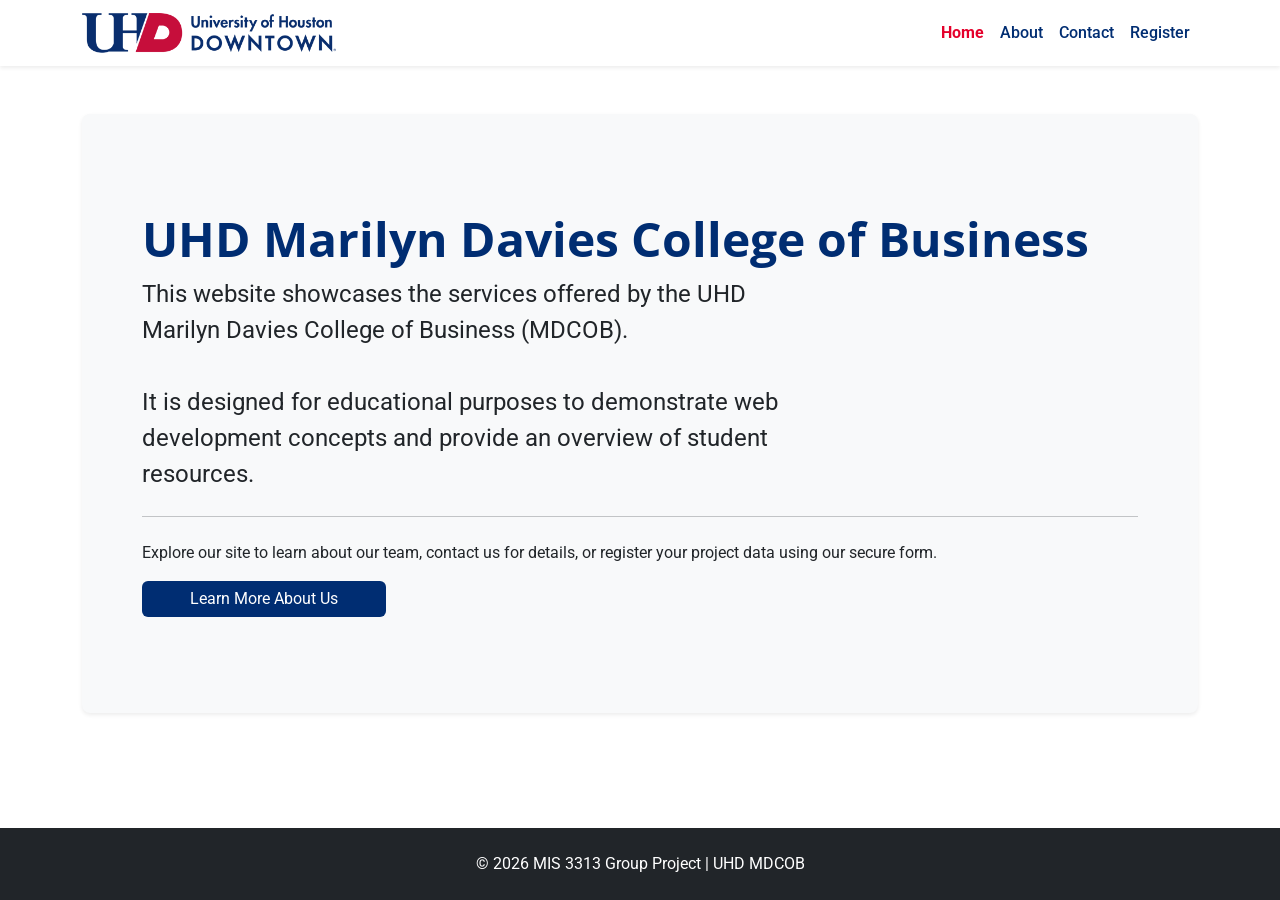
==== index.html @ 91958b61 "Fix Register link in navigation menu" ====
<!DOCTYPE html>
<html lang="en">
<head>
  <meta charset="UTF-8">
  <meta name="viewport" content="width=device-width, initial-scale=1.0">
  <title>UHD Project - Home</title>

  <link href="https://cdn.jsdelivr.net/npm/bootstrap@5.3.3/dist/css/bootstrap.min.css" rel="stylesheet">
  <link href="https://fonts.googleapis.com/css2?family=Open+Sans&family=Roboto&display=swap" rel="stylesheet">
  <link rel="stylesheet" href="style.css">
</head>
<body>
  <nav class="navbar navbar-expand-lg navbar-light bg-white py-2 shadow-sm">
    <div class="container">
      <a class="navbar-brand" href="index.html">
        <img src="uhd-logo.png" alt="UHD Logo" height="40">
      </a>
      <button class="navbar-toggler" type="button" data-bs-toggle="collapse" data-bs-target="#navbarNav">
        <span class="navbar-toggler-icon"></span>
      </button>
      
      <div class="collapse navbar-collapse" id="navbarNav">
        <ul class="navbar-nav ms-auto">
          <li class="nav-item"><a class="nav-link active" aria-current="page" href="index.html">Home</a></li>
          <li class="nav-item"><a class="nav-link" href="about.html">About</a></li>
          <li class="nav-item"><a class="nav-link" href="contact.html">Contact</a></li>
          <li class="nav-item"><a class="nav-link" href="form.html">Register</a></li>
        </ul>
      </div>
    </div>
  </nav>
  
  <main class="container mt-5">
    <div class="p-5 mb-4 bg-light rounded-3 shadow-sm">
      <div class="container-fluid py-5">
        <h1 class="display-5 fw-bold uhd-blue">UHD Marilyn Davies College of Business</h1>
        <p class="col-md-8 fs-4">
          This website showcases the services offered by the UHD Marilyn Davies College of Business (MDCOB).<br><br>
          It is designed for educational purposes to demonstrate web development concepts and provide an overview of student resources. 
        </p>
        <hr class="my-4">
        <p>Explore our site to learn about our team, contact us for details, or register your project data using our secure form.</p>
        <a href="about.html" class="btn bg-uhd-blue text-white px-5">Learn More About Us</a>
      </div>
    </div>
  </main>

  <footer class="p-4 bg-dark text-white text-center">
    <p class="mb-0">&copy; 2026 MIS 3313 Group Project | UHD MDCOB</p>
  </footer>
  
  <script src="https://cdn.jsdelivr.net/npm/bootstrap@5.3.3/dist/js/bootstrap.bundle.min.js"></script>
</body>
</html>
---- style.css ----
html, body {
  height: 100%;
  margin: 0;
}

  body {
  display: flex;
  flex-direction: column;
  font-family: 'Roboto', sans-serif;
}

main {
  flex: 1 0 auto;
}

footer {
  flex-shrink: 0;
}

h1, h2, h3 {
  font-family: 'Open Sans', sans-serif;
}

.uhd-blue {
  color: #002D72;
}

.bg-uhd-blue {
  background-color: #002D72 !important;
  color: white !important;
  border: none !important;
}

.bg-uhd-blue:hover {
  background-color: #001F4D !important;
  color: white !important;
}

.uhd-red {
  color: #E4002B;
}

.bg-uhd-red {
  background-color: #E4002B !important;
  color: white;
}

.bg-uhd-red:hover {
  background-color: #B30022 !important;
}
  
.card img {
  height: 250px;
  object-fit: cover;
}

.navbar-light .navbar-nav .nav-link {
  color: #002D72 !important;
  font-weight: 500;
  transition: none !important;
}

.navbar-light .navbar-nav .nav-link.active {
  color: #E4002B !important;
  font-weight: bold;
}

.navbar-light .navbar-nav .nav-link:hover {
  color: #002D72 !important;
  background-color: transparent !important;
}

.navbar-toggler {
  border-color: rgba(0, 45, 114, 0.1);
}
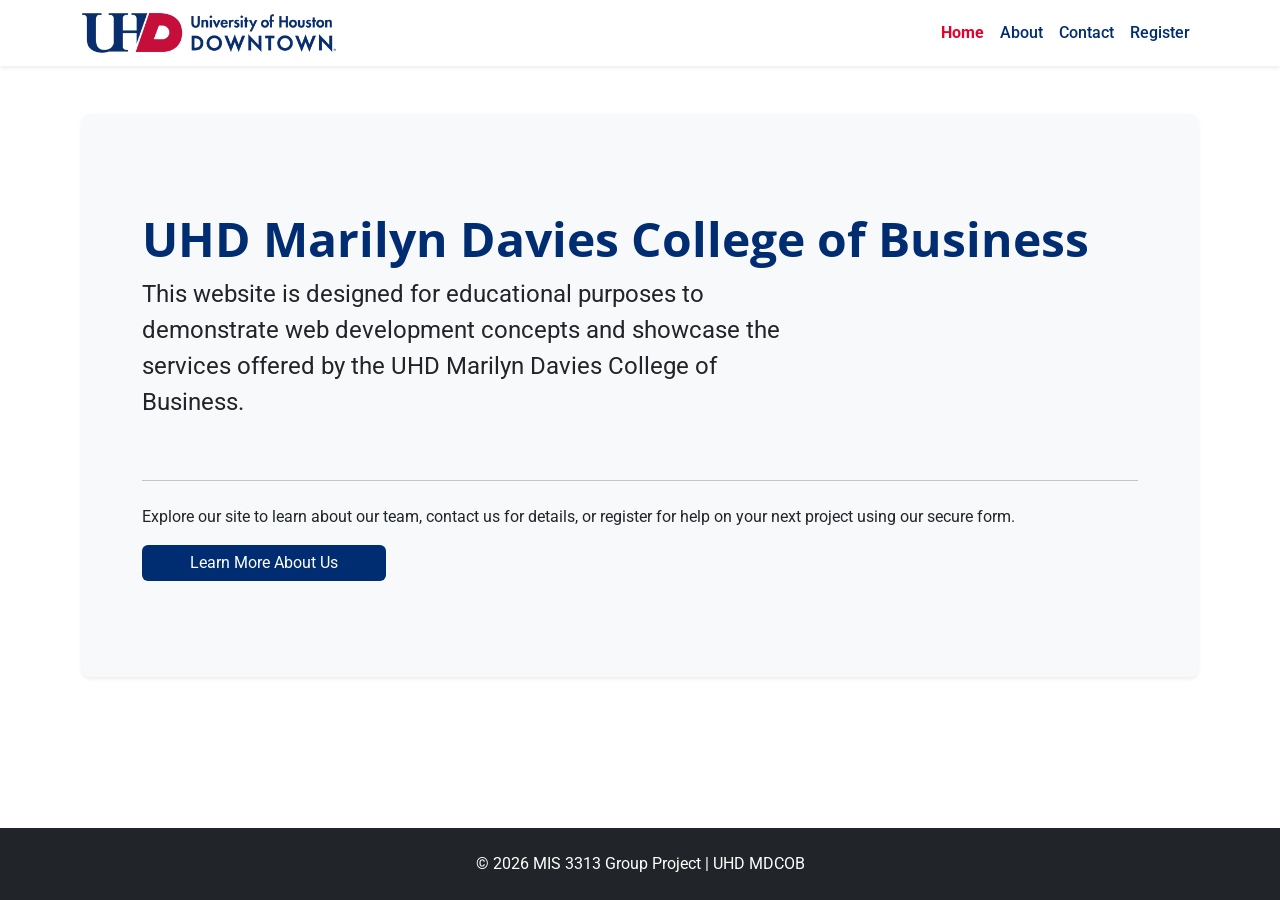
==== commit 3033b510: "Update index.html" ====
--- a/index.html
+++ b/index.html
@@ -35,11 +35,10 @@
       <div class="container-fluid py-5">
         <h1 class="display-5 fw-bold uhd-blue">UHD Marilyn Davies College of Business</h1>
         <p class="col-md-8 fs-4">
-          This website showcases the services offered by the UHD Marilyn Davies College of Business (MDCOB).<br><br>
-          It is designed for educational purposes to demonstrate web development concepts and provide an overview of student resources. 
+          This website is designed for educational purposes to demonstrate web development concepts and showcase the services offered by the UHD Marilyn Davies College of Business.<br><br> 
         </p>
         <hr class="my-4">
-        <p>Explore our site to learn about our team, contact us for details, or register your project data using our secure form.</p>
+        <p>Explore our site to learn about our team, contact us for details, or register for help on your next project using our secure form.</p>
         <a href="about.html" class="btn bg-uhd-blue text-white px-5">Learn More About Us</a>
       </div>
     </div>
--- a/style.css
+++ b/style.css
@@ -73,3 +73,35 @@
 .navbar-toggler {
   border-color: rgba(0, 45, 114, 0.1);
 }
+
+.registration-page .text-uhd-blue {
+  color: #002D72;
+}
+
+.registration-page .text-uhd-red {
+  color: #D42033;
+}
+
+.registration-page .byn-uhd {
+  background-color: #002D72;
+  color: #FFFFFF;
+  border: none;
+  transition: background-color 0.3s ease;
+  font-weight: 700;
+  text-transform: uppercase;
+}
+
+.registration-page .btn-uhd:hover {
+  background-color: #D42033;
+  color: #FFFFFF;
+}
+
+.registration-page .card {
+  border-top: 6px solid #D42033 !important;
+}
+
+.registartion-page .form-label {
+  font-weight: 600;
+  font-size: 0.9rem;
+  color: #495057;
+}
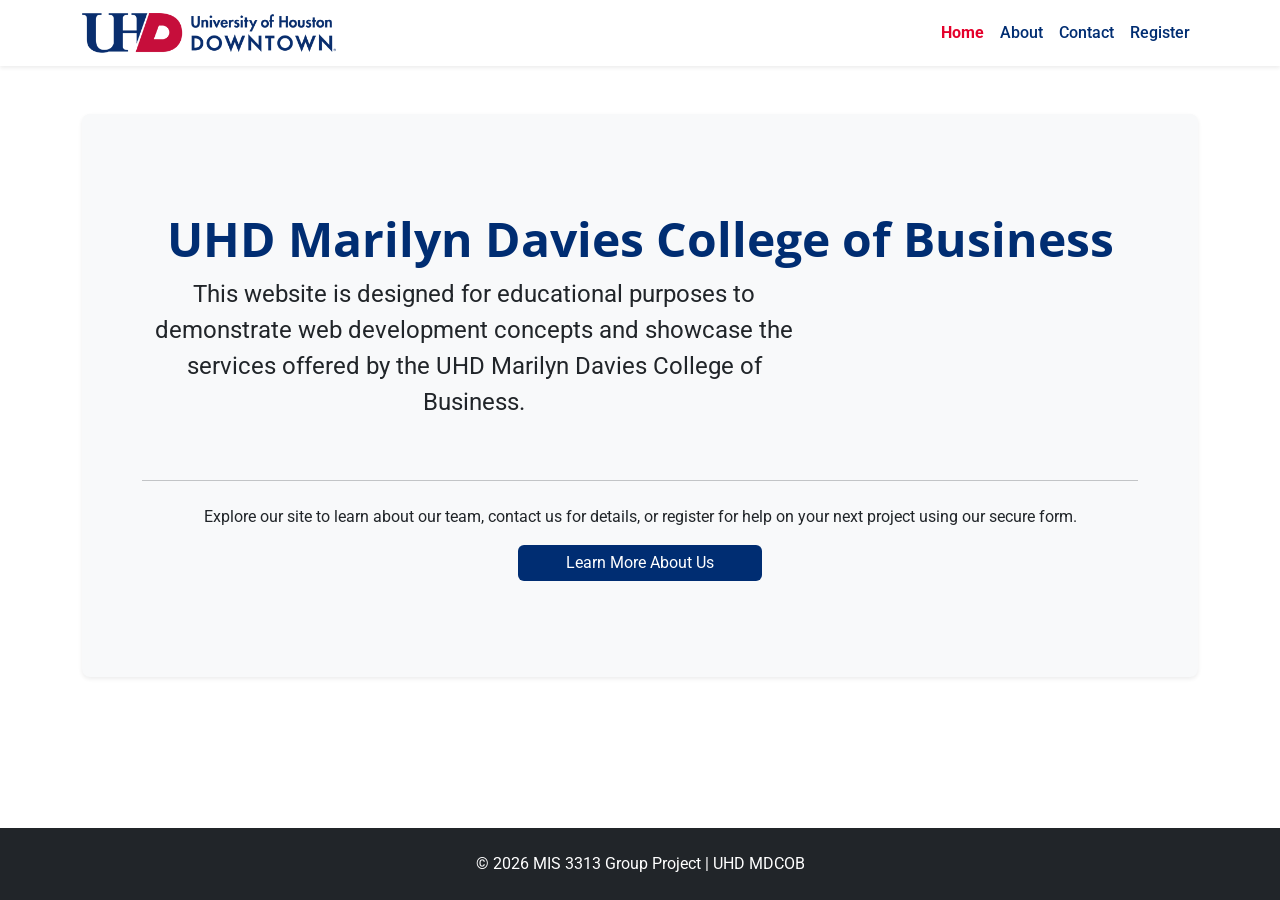
==== commit a24f2e47: "Center text in main container" ====
--- a/index.html
+++ b/index.html
@@ -30,7 +30,7 @@
     </div>
   </nav>
   
-  <main class="container mt-5">
+  <main class="container mt-5 text-center">
     <div class="p-5 mb-4 bg-light rounded-3 shadow-sm">
       <div class="container-fluid py-5">
         <h1 class="display-5 fw-bold uhd-blue">UHD Marilyn Davies College of Business</h1>
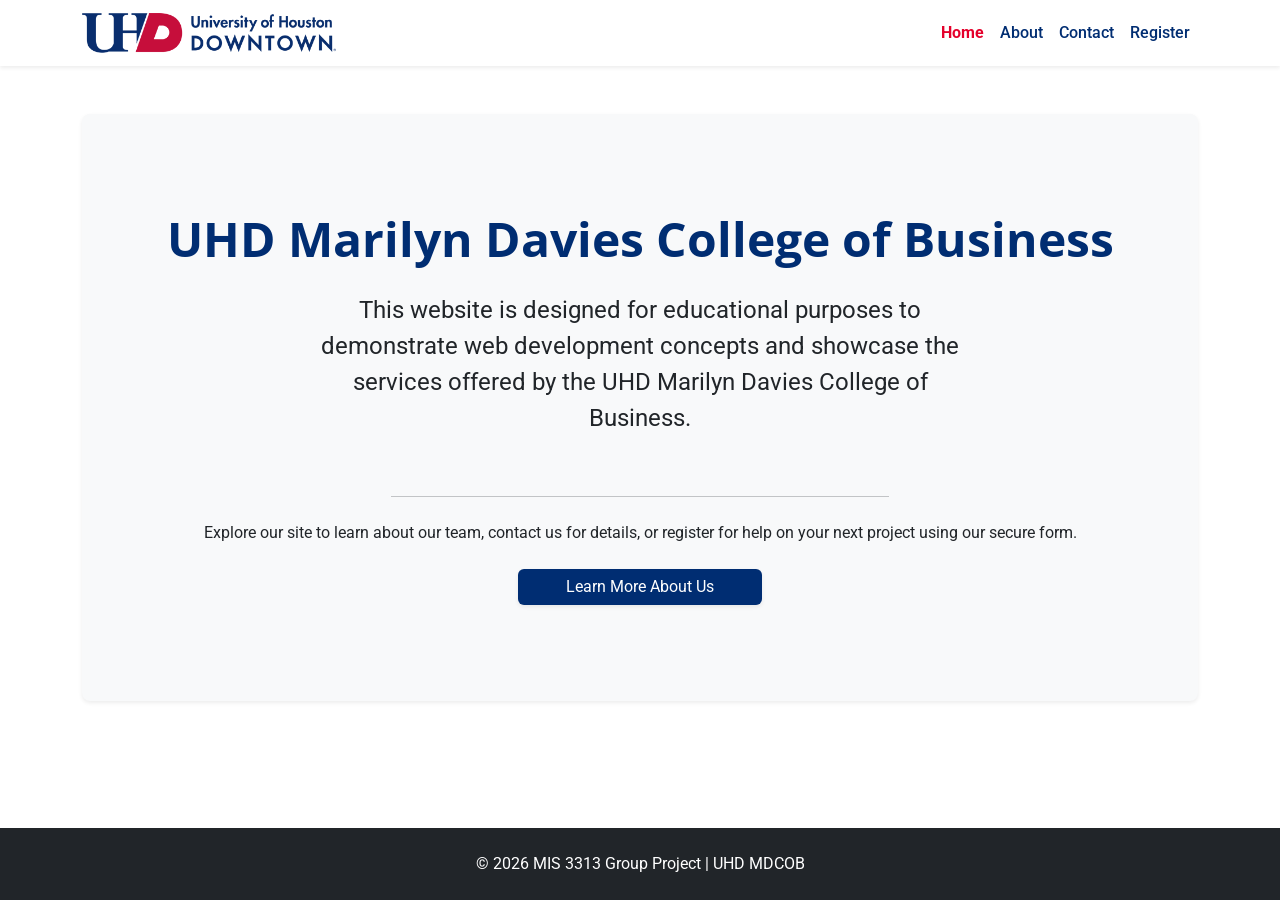
==== commit d8760f89: "Refactor main section layout and styling in index.html" ====
--- a/index.html
+++ b/index.html
@@ -31,15 +31,15 @@
   </nav>
   
   <main class="container mt-5 text-center">
-    <div class="p-5 mb-4 bg-light rounded-3 shadow-sm">
+    <div class="p-5 mb-4 bg-light rounded-3 shadow-sm d-flex flex-column align-items-center">
       <div class="container-fluid py-5">
         <h1 class="display-5 fw-bold uhd-blue">UHD Marilyn Davies College of Business</h1>
-        <p class="col-md-8 fs-4">
+        <p class="col-md-8 fs-4 mx-auto mt-4">
           This website is designed for educational purposes to demonstrate web development concepts and showcase the services offered by the UHD Marilyn Davies College of Business.<br><br> 
         </p>
-        <hr class="my-4">
-        <p>Explore our site to learn about our team, contact us for details, or register for help on your next project using our secure form.</p>
-        <a href="about.html" class="btn bg-uhd-blue text-white px-5">Learn More About Us</a>
+        <hr class="my-4 col-md-6 mx-auto">
+        <p class="mb-4">Explore our site to learn about our team, contact us for details, or register for help on your next project using our secure form.</p>
+        <a href="about.html" class="btn bg-uhd-blue text-white px-5 shadow-sm">Learn More About Us</a>
       </div>
     </div>
   </main>
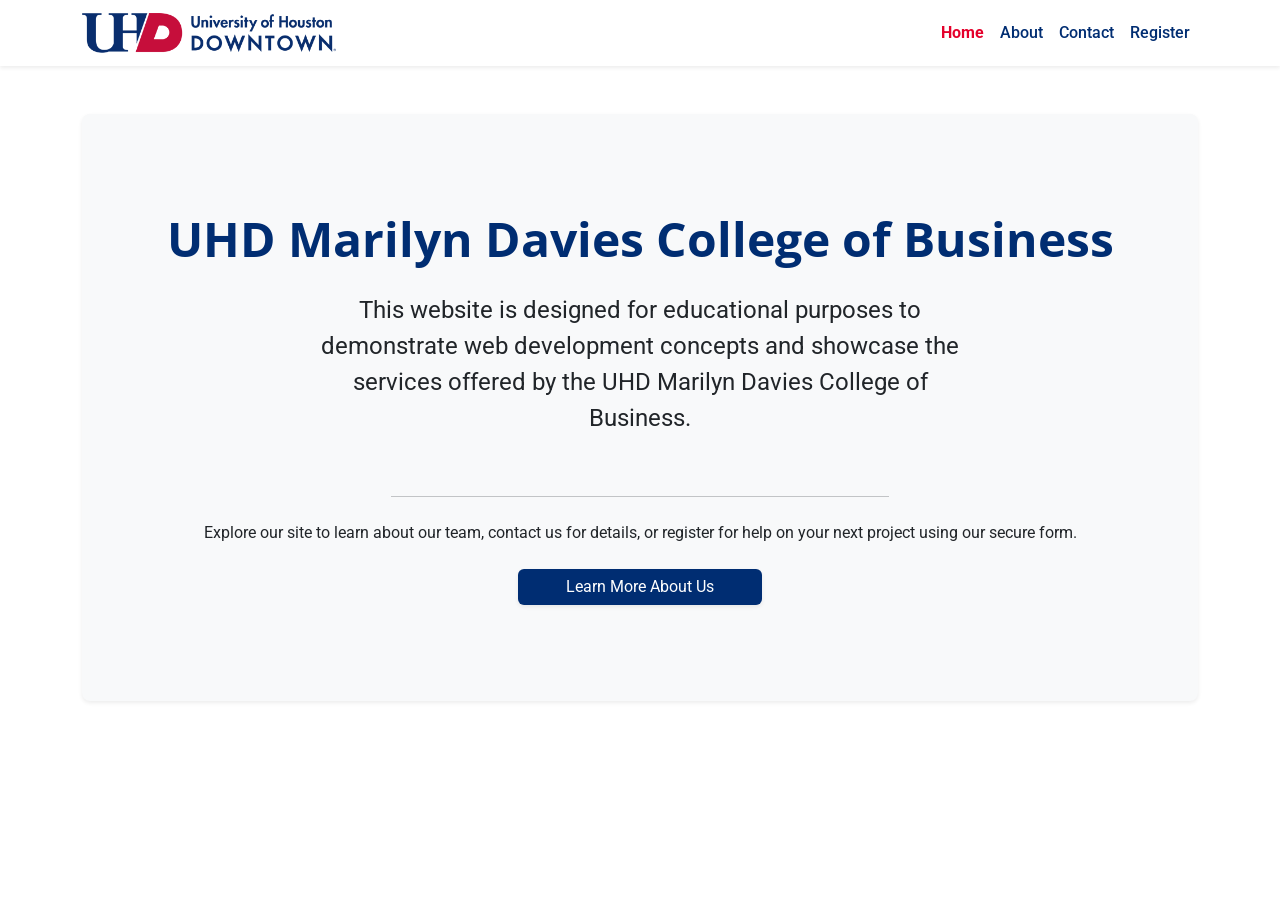
==== commit 0752a40d: "Remove footer from index.html Removed footer section from index.html" ====
--- a/index.html
+++ b/index.html
@@ -43,10 +43,6 @@
       </div>
     </div>
   </main>
-
-  <footer class="p-4 bg-dark text-white text-center">
-    <p class="mb-0">&copy; 2026 MIS 3313 Group Project | UHD MDCOB</p>
-  </footer>
   
   <script src="https://cdn.jsdelivr.net/npm/bootstrap@5.3.3/dist/js/bootstrap.bundle.min.js"></script>
 </body>
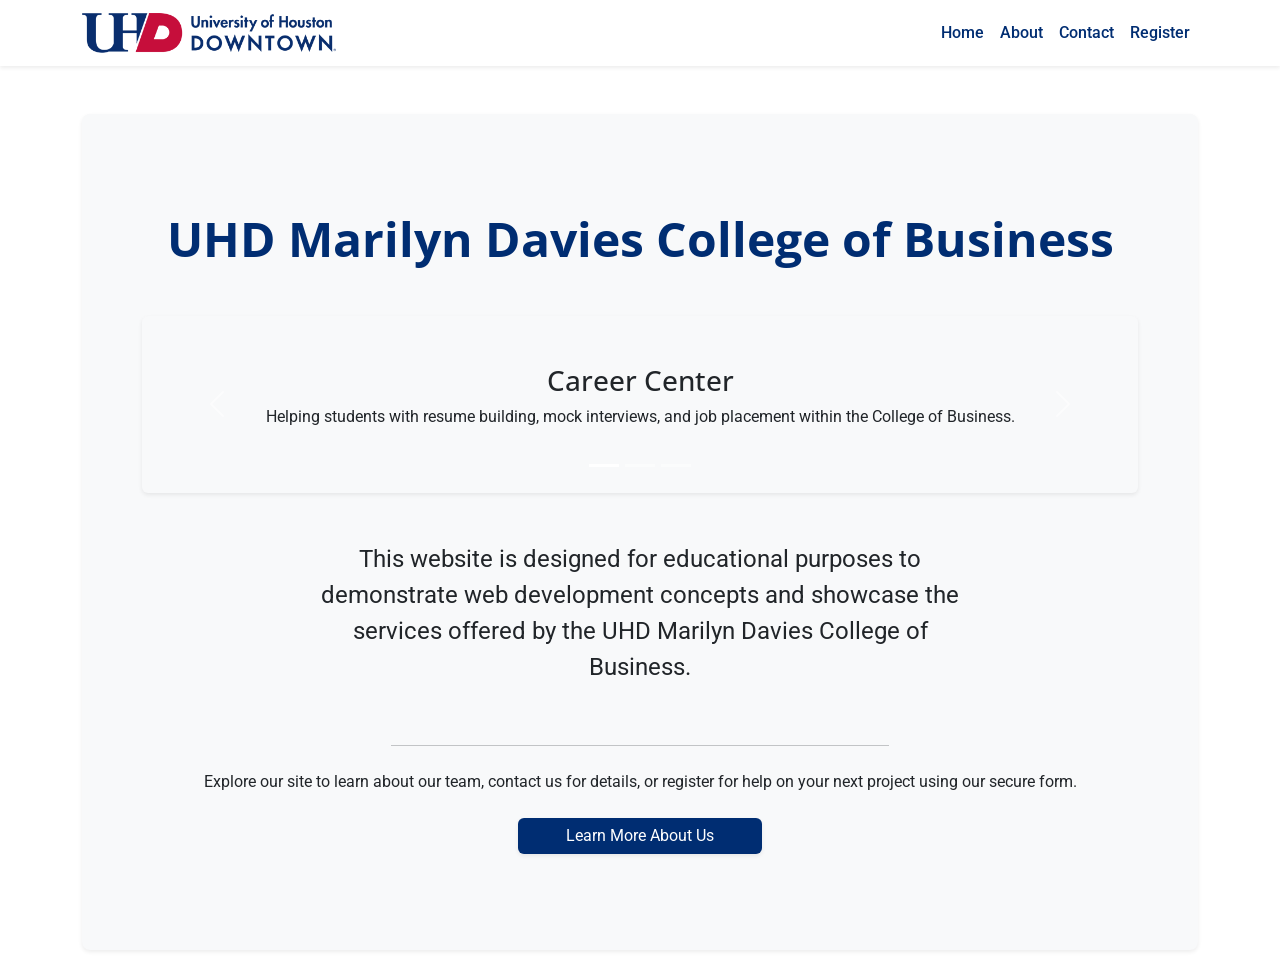
==== commit 717e2505: "Add carousel for UHD services section" ====
--- a/index.html
+++ b/index.html
@@ -34,6 +34,38 @@
     <div class="p-5 mb-4 bg-light rounded-3 shadow-sm d-flex flex-column align-items-center">
       <div class="container-fluid py-5">
         <h1 class="display-5 fw-bold uhd-blue">UHD Marilyn Davies College of Business</h1>
+        <div id="uhdServicesCarousel" class="carousel slide my-5" data-bs-ride="carousel">
+          <div class ="carousel-indicators">
+            <button type="button" data-bs-target="#uhdServicesCarousel" data-bs-slide-to="0" class="active"></button>
+            <button type="button" data-bs-target="#uhdServicesCarousel" data-bs-slide-to="1"></button>
+            <button type="button" data-bs-target="#uhdServicesCarousel" data-bs-slide-to="2"></button>
+          </div>
+
+          <div class="carousel-inner text-center bg-light p-5 rounded shadow-sm">
+            <div class="carousel-item active">
+              <h3>Career Center</h3>
+              <p>Helping students with resume building, mock interviews, and job placement within the College of Business.</p>
+            </div>
+            <div class="carousel-item">
+              <h3>Academic Advising</h3>
+              <p>Expert guidance to help navigate your degree plan and graduate on time.</p>
+            </div>
+            <div class="carousel-item">
+              <h3>Tutoring & Mentoring</h3>
+              <p>Peer-led tutoring sessions for accounting, finance, and MIS courses.</p>
+            </div>
+          </div>
+
+          <button class="carousel-control-prev" type="button" data-bs-target="#uhdServicesCarousel" data-bs-slide="prev">
+            <span class="carousel-control-prev-icon" aria-hidden="true"></span>
+            <span class="visually-hidden">Previous</span>
+          </button>
+          <button class="carousel-control-next" type="button" data-bs-target="#uhdServicesCarousel" data-bs-slide="next">
+            <span class="carousel-control-next-icon" aria-hidden="true"></span>
+            <span class="visually-hidden">Next</span>
+          </button>
+        </div>
+        
         <p class="col-md-8 fs-4 mx-auto mt-4">
           This website is designed for educational purposes to demonstrate web development concepts and showcase the services offered by the UHD Marilyn Davies College of Business.<br><br> 
         </p>
--- a/style.css
+++ b/style.css
@@ -3,7 +3,7 @@
   margin: 0;
 }
 
-  body {
+body {
   display: flex;
   flex-direction: column;
   font-family: 'Roboto', sans-serif;
@@ -21,9 +21,8 @@
   font-family: 'Open Sans', sans-serif;
 }
 
-.uhd-blue {
-  color: #002D72;
-}
+.uhd-blue { color: #002D72; }
+.uhd-red { color: #E4002B; }
 
 .bg-uhd-blue {
   background-color: #002D72 !important;
@@ -33,56 +32,39 @@
 
 .bg-uhd-blue:hover {
   background-color: #001F4D !important;
-  color: white !important;
-}
-
-.uhd-red {
-  color: #E4002B;
-}
-
-.bg-uhd-red {
-  background-color: #E4002B !important;
-  color: white;
-}
-
-.bg-uhd-red:hover {
-  background-color: #B30022 !important;
-}
-  
-.card img {
-  height: 250px;
-  object-fit: cover;
 }
 
 .navbar-light .navbar-nav .nav-link {
   color: #002D72 !important;
   font-weight: 500;
-  transition: none !important;
+  font-size: 1rem;
+  transition: all 0.2s ease-in-out !important;
 }
 
-.navbar-light .navbar-nav .nav-link.active {
-  color: #E4002B !important;
-  font-weight: bold;
+.card-img-top {
+    width: 100%;
+    height: 300px; 
+    object-fit: cover;
+    object-position: top;
+}
+
+.card-body {
+  display: flex;
+  flex-direction: column;
+  justify-content: center;
+  padding: 1.25rem;
+  flex-grow: 1;
 }
 
 .navbar-light .navbar-nav .nav-link:hover {
-  color: #002D72 !important;
+  color: #E4002B !important; 
   background-color: transparent !important;
 }
 
-.navbar-toggler {
-  border-color: rgba(0, 45, 114, 0.1);
-}
+.registration-page .text-uhd-blue { color: #002D72; }
+.registration-page .text-uhd-red { color: #D42033; }
 
-.registration-page .text-uhd-blue {
-  color: #002D72;
-}
-
-.registration-page .text-uhd-red {
-  color: #D42033;
-}
-
-.registration-page .byn-uhd {
+.registration-page .btn-uhd {
   background-color: #002D72;
   color: #FFFFFF;
   border: none;
@@ -100,7 +82,7 @@
   border-top: 6px solid #D42033 !important;
 }
 
-.registartion-page .form-label {
+.registration-page .form-label {
   font-weight: 600;
   font-size: 0.9rem;
   color: #495057;
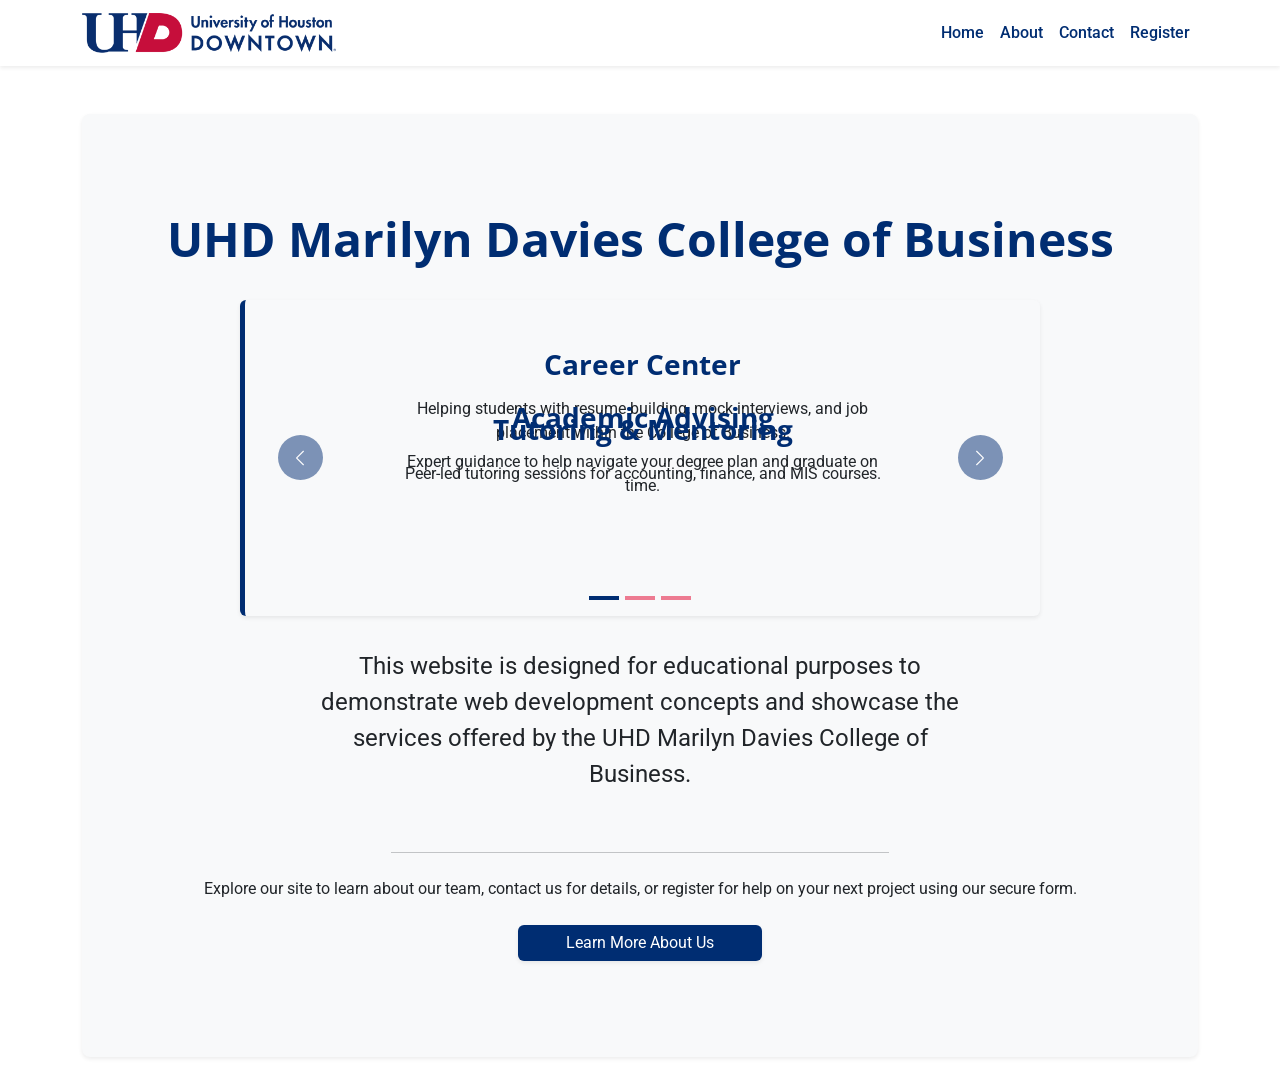
==== commit 42776311: "Set carousel interval to 5000 milliseconds Added data-bs-interval attribute to carousel for automati" ====
--- a/index.html
+++ b/index.html
@@ -34,7 +34,7 @@
     <div class="p-5 mb-4 bg-light rounded-3 shadow-sm d-flex flex-column align-items-center">
       <div class="container-fluid py-5">
         <h1 class="display-5 fw-bold uhd-blue">UHD Marilyn Davies College of Business</h1>
-        <div id="uhdServicesCarousel" class="carousel slide my-5" data-bs-ride="carousel">
+        <div id="uhdServicesCarousel" class="carousel slide" data-bs-ride="carousel" data-bs-interval="5000">
           <div class ="carousel-indicators">
             <button type="button" data-bs-target="#uhdServicesCarousel" data-bs-slide-to="0" class="active"></button>
             <button type="button" data-bs-target="#uhdServicesCarousel" data-bs-slide-to="1"></button>
--- a/style.css
+++ b/style.css
@@ -39,6 +39,64 @@
   font-weight: 500;
   font-size: 1rem;
   transition: all 0.2s ease-in-out !important;
+}
+
+#uhdServicesCarousel {
+  max-width: 800px;
+  margin: 2rem auto;
+}
+
+.carousel-inner {
+  border-left: 5px solid #002D72;
+  border-right: 5px solid #E40002B;
+  background-color: #F8F9FA;
+  transition: transform 0.6s ease-in-out;
+}
+
+.carousel-item {
+  min-height: 220px;
+  display: flex;
+  flex-direction: column;
+  justify-content: center;
+  padding: 0 15%;
+}
+
+.carousel-item h3 {
+  color: #002D72;
+  font-weight: bold;
+  margin-bottom: 1rem;
+}
+
+.carousel-control-prev-icon,
+.carousel-control-next-icon {
+  background-color: #002D72;
+  border-radius: 50%;
+  width: 45px;
+  height: 45px;
+  background-size: 40%;
+}
+
+.carousel-indicators button {
+  background-color: #E4002B !important;
+  height: 4px !important;
+  width: 30px !important;
+  border: none !important;
+  margin: 0 5px;
+  opacity: 0.5;
+}
+
+.carousel-indicators .active {
+  background-color: #002D72 !important;
+  opacity: 1;
+}
+
+@media (max-width: 576px) {
+  .carousel-inner {
+    padding: 2rem !important;
+  }
+  .carousel-item h3 {
+    font-size: 1.25rem;
+  }
 }
 
 .card-img-top {
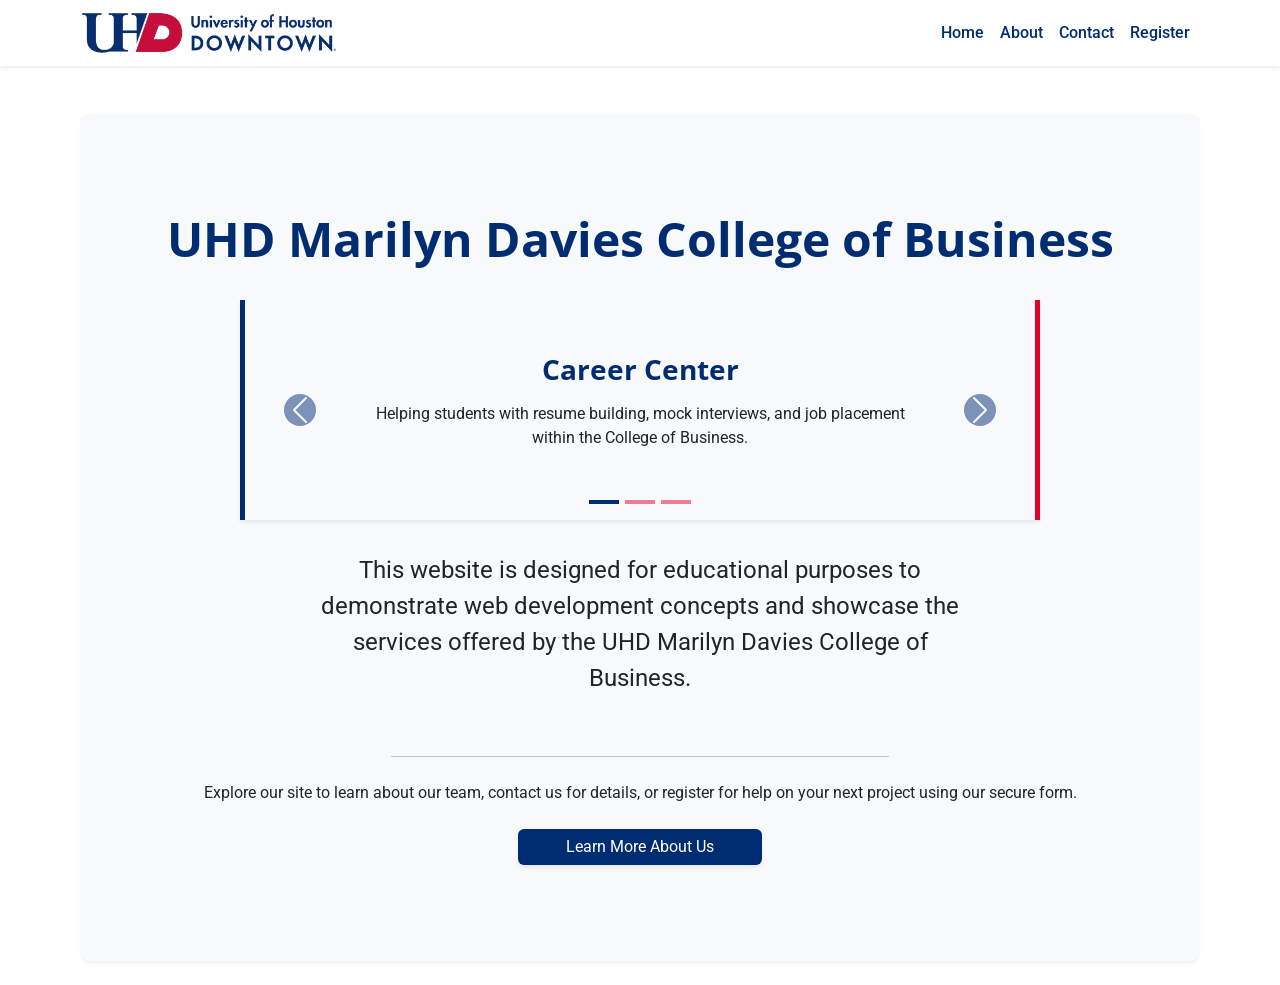
==== commit 396bcd6b: "Refactor carousel items for better alignment" ====
--- a/index.html
+++ b/index.html
@@ -41,18 +41,24 @@
             <button type="button" data-bs-target="#uhdServicesCarousel" data-bs-slide-to="2"></button>
           </div>
 
-          <div class="carousel-inner text-center bg-light p-5 rounded shadow-sm">
+          <div class="carousel-inner shadow-sm">
             <div class="carousel-item active">
-              <h3>Career Center</h3>
-              <p>Helping students with resume building, mock interviews, and job placement within the College of Business.</p>
+              <div class="d-flex flex-column justify-content-center align-items-center" style="min-height: 220px;">
+                <h3>Career Center</h3>
+                <p>Helping students with resume building, mock interviews, and job placement within the College of Business.</p>
+              </div>
             </div>
             <div class="carousel-item">
-              <h3>Academic Advising</h3>
-              <p>Expert guidance to help navigate your degree plan and graduate on time.</p>
+              <div class="d-flex flex-column justify-content-center align-items-center" style="min-height: 220px;">
+                <h3>Academic Advising</h3>
+                <p>Expert guidance to help navigate your degree plan and graduate on time.</p>
+              </div>
             </div>
             <div class="carousel-item">
-              <h3>Tutoring & Mentoring</h3>
-              <p>Peer-led tutoring sessions for accounting, finance, and MIS courses.</p>
+              <div class="d-flex flex-column justify-content-center align-items-center" style="min-height: 220px;">
+                <h3>Tutoring & Mentoring</h3>
+                <p>Peer-led tutoring sessions for accounting, finance, and MIS courses.</p>
+              </div>
             </div>
           </div>
 
--- a/style.css
+++ b/style.css
@@ -48,17 +48,16 @@
 
 .carousel-inner {
   border-left: 5px solid #002D72;
-  border-right: 5px solid #E40002B;
+  border-right: 5px solid #E4002B;
   background-color: #F8F9FA;
-  transition: transform 0.6s ease-in-out;
+  overflow: hidden;
 }
 
 .carousel-item {
-  min-height: 220px;
-  display: flex;
-  flex-direction: column;
-  justify-content: center;
+  display: none !important;
   padding: 0 15%;
+  text-align: center;
+  transition: transform 0.6s ease-in-out, opacity 0.6s ease-in-out;
 }
 
 .carousel-item h3 {
@@ -69,11 +68,9 @@
 
 .carousel-control-prev-icon,
 .carousel-control-next-icon {
-  background-color: #002D72;
+  background-color: #002D72 !important;
   border-radius: 50%;
-  width: 45px;
-  height: 45px;
-  background-size: 40%;
+  opacity: 1 !important;
 }
 
 .carousel-indicators button {
@@ -97,6 +94,22 @@
   .carousel-item h3 {
     font-size: 1.25rem;
   }
+}
+
+.carousel-item.active,
+.carousel-item-next,
+.carousel-item-prev {
+  display: flex !important;
+  min-height: 220px;
+  flex-direction: column;
+  justify-content: center;
+  align-items: center;
+  text-align: center;
+}
+
+.carousel-item.active.carousel-item-start,
+.carousel-item.active.carousel-item-end {
+  display: flex !important;
 }
 
 .card-img-top {
